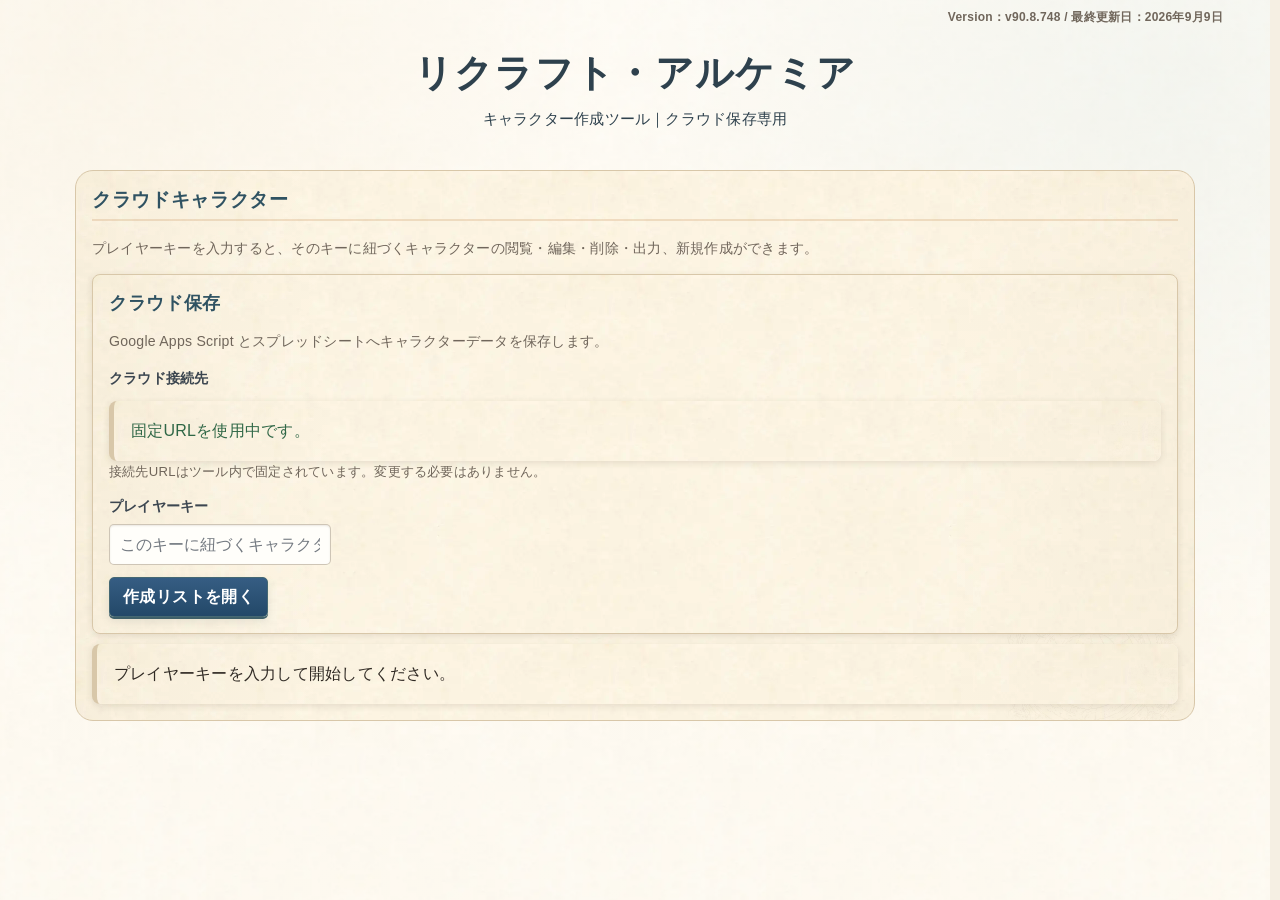
==== index.html @ 20cac740 "Add files via upload" ====
<style id="raCompactButtonsV166">
/* v90.8.392: ボタン幅を文字量に合わせる */
button,.tab,.subtab,.tab-btn{
  width:auto!important;
  max-width:100%!important;
  min-width:0!important;
  height:auto!important;
  padding-left:12px;
  padding-right:12px;
  text-align:left!important;
  white-space:normal!important;
  overflow-wrap:anywhere;
  flex:0 1 auto!important;
}
.buttons,.tabs,.subtabs,.actions,.section-actions{
  display:flex!important;
  flex-wrap:wrap!important;
  justify-content:flex-start!important;
  align-items:flex-start!important;
  gap:7px!important;
  max-width:100%;
}
.buttons>button,.tabs>button,.subtabs>button,.actions>button,.section-actions>button{width:auto!important;flex:0 1 auto!important}
</style>

<!doctype html><meta charset="utf-8"><meta http-equiv="refresh" content="0;url=character.html?v=90.8.748-branch-inheritance-named-processing-ui-fix-20260909"><title>リクラフト・アルケミア v90.8.748</title>
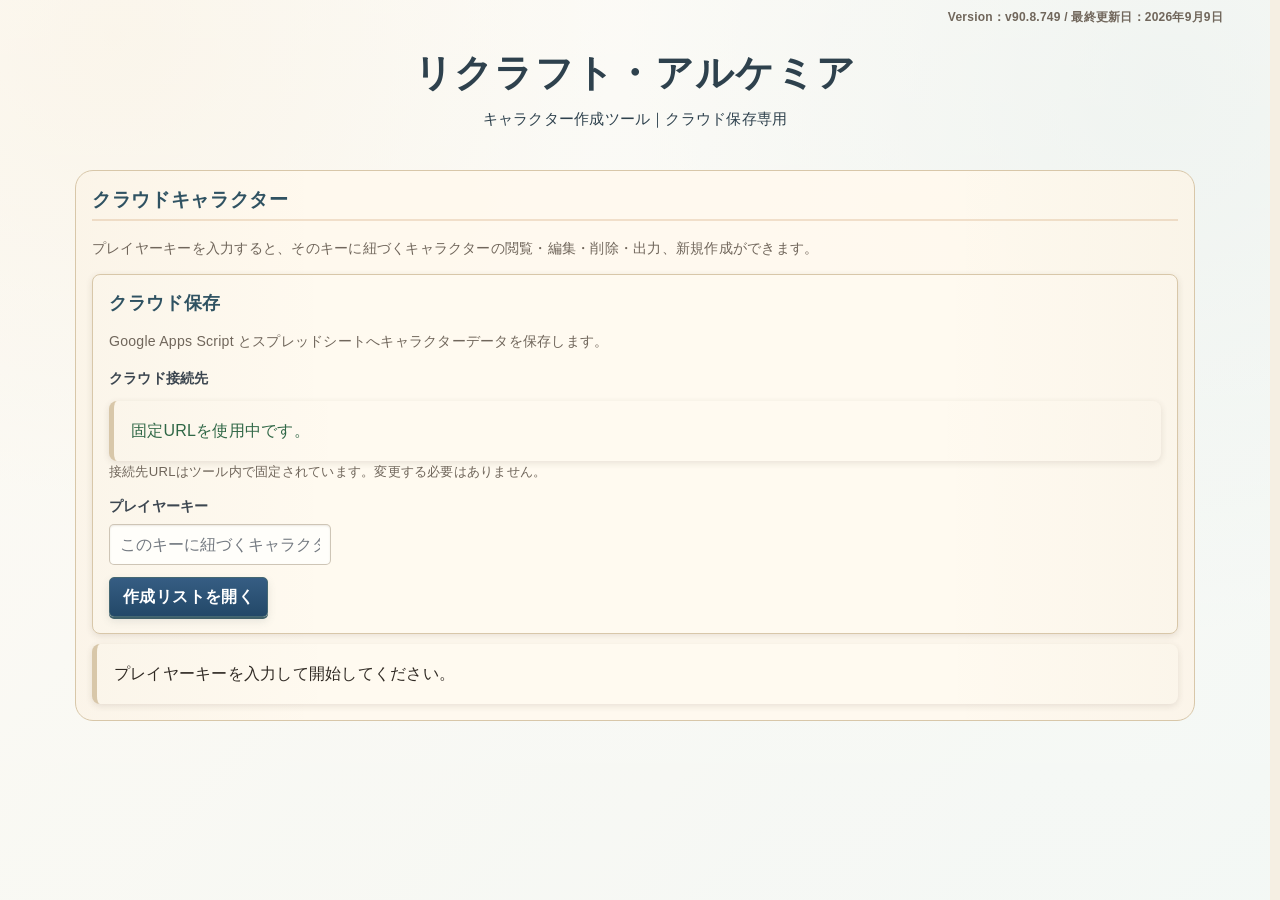
==== commit e509835b: "Add files via upload" ====
--- a/index.html
+++ b/index.html
@@ -24,4 +24,4 @@
 .buttons>button,.tabs>button,.subtabs>button,.actions>button,.section-actions>button{width:auto!important;flex:0 1 auto!important}
 </style>
 
-<!doctype html><meta charset="utf-8"><meta http-equiv="refresh" content="0;url=character.html?v=90.8.748-branch-inheritance-named-processing-ui-fix-20260909"><title>リクラフト・アルケミア v90.8.748</title>
+<!doctype html><meta charset="utf-8"><meta http-equiv="refresh" content="0;url=character.html?v=90.8.749-strong-enemy-signature-balance-20260909"><title>リクラフト・アルケミア v90.8.749</title>
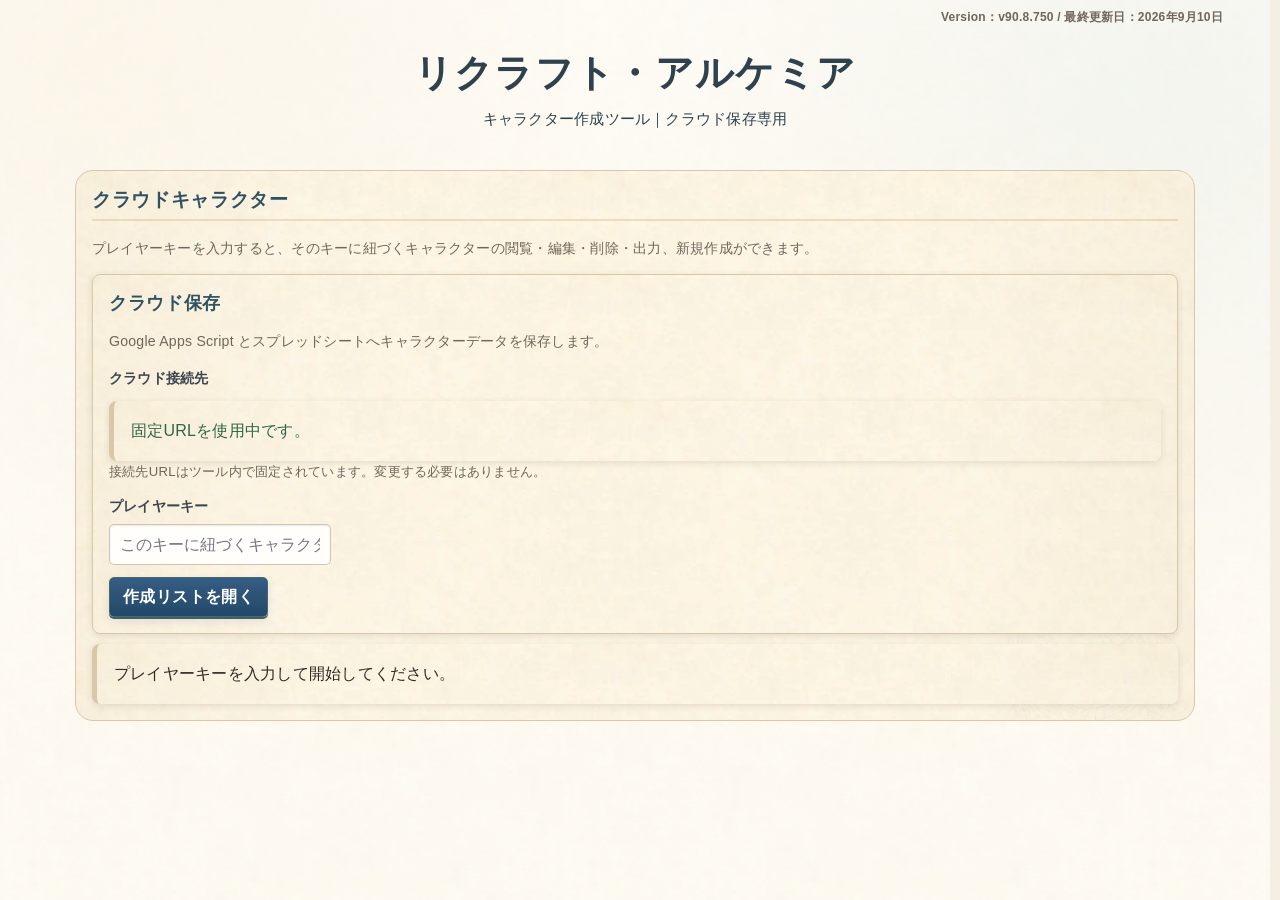
==== commit 69f4d0ff: "Add files via upload" ====
--- a/index.html
+++ b/index.html
@@ -24,4 +24,4 @@
 .buttons>button,.tabs>button,.subtabs>button,.actions>button,.section-actions>button{width:auto!important;flex:0 1 auto!important}
 </style>
 
-<!doctype html><meta charset="utf-8"><meta http-equiv="refresh" content="0;url=character.html?v=90.8.749-strong-enemy-signature-balance-20260909"><title>リクラフト・アルケミア v90.8.749</title>
+<!doctype html><meta charset="utf-8"><meta http-equiv="refresh" content="0;url=character.html?v=90.8.750-weapon-branch-audit-20260910"><title>リクラフト・アルケミア v90.8.750</title>
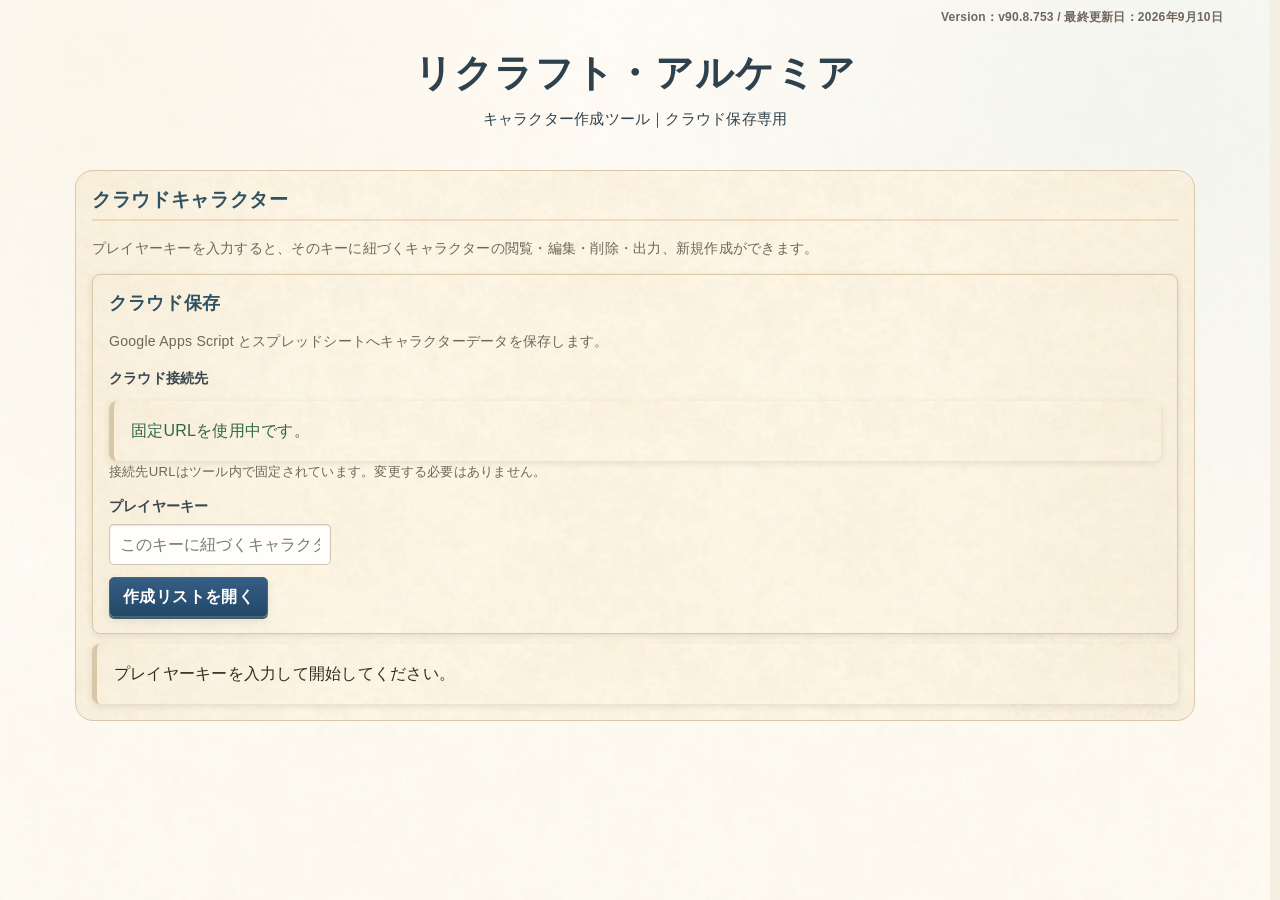
==== commit 8adb2b13: "Add files via upload" ====
--- a/index.html
+++ b/index.html
@@ -24,4 +24,4 @@
 .buttons>button,.tabs>button,.subtabs>button,.actions>button,.section-actions>button{width:auto!important;flex:0 1 auto!important}
 </style>
 
-<!doctype html><meta charset="utf-8"><meta http-equiv="refresh" content="0;url=character.html?v=90.8.750-weapon-branch-audit-20260910"><title>リクラフト・アルケミア v90.8.750</title>
+<!doctype html><meta charset="utf-8"><meta http-equiv="refresh" content="0;url=character.html?v=90.8.753-weapon-branch-audit-20260910"><title>リクラフト・アルケミア v90.8.753</title>
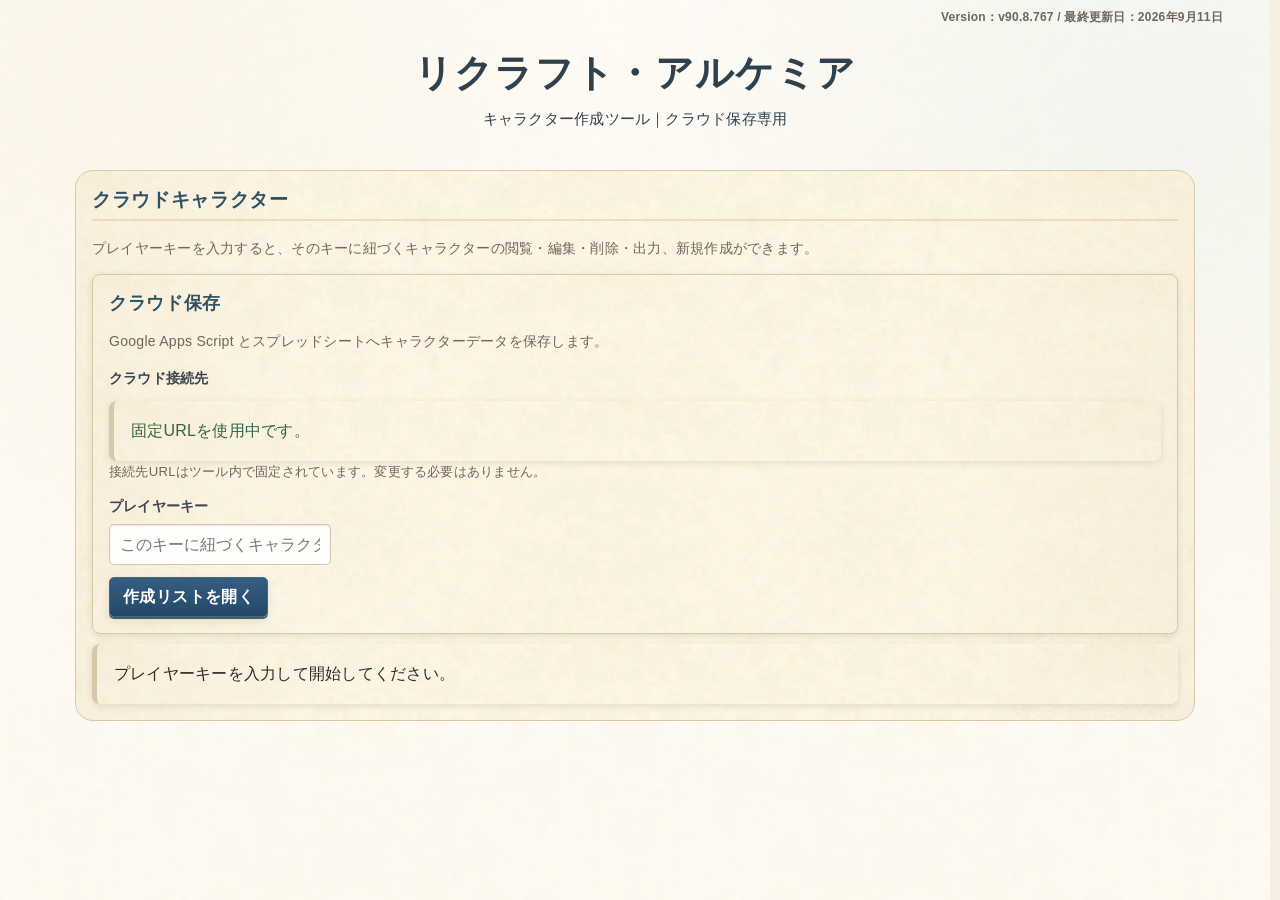
==== commit 6d352db5: "Add files via upload" ====
--- a/index.html
+++ b/index.html
@@ -24,4 +24,4 @@
 .buttons>button,.tabs>button,.subtabs>button,.actions>button,.section-actions>button{width:auto!important;flex:0 1 auto!important}
 </style>
 
-<!doctype html><meta charset="utf-8"><meta http-equiv="refresh" content="0;url=character.html?v=90.8.753-weapon-branch-audit-20260910"><title>リクラフト・アルケミア v90.8.753</title>
+<!doctype html><meta charset="utf-8"><meta http-equiv="refresh" content="0;url=character.html?v=90.8.767-boss-affinity-20260911"><title>リクラフト・アルケミア v90.8.767</title>
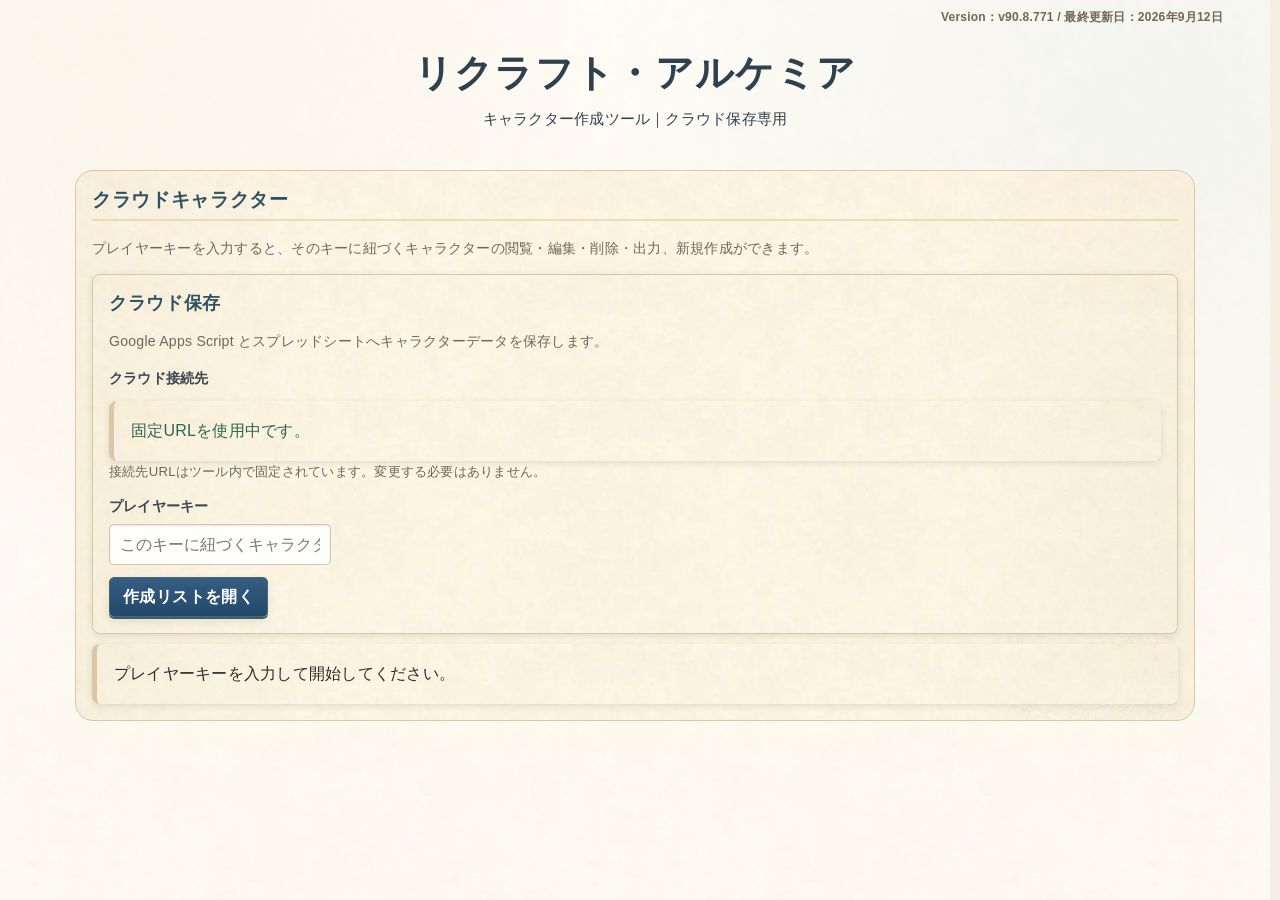
==== commit 678f7101: "Add files via upload" ====
--- a/index.html
+++ b/index.html
@@ -24,4 +24,4 @@
 .buttons>button,.tabs>button,.subtabs>button,.actions>button,.section-actions>button{width:auto!important;flex:0 1 auto!important}
 </style>
 
-<!doctype html><meta charset="utf-8"><meta http-equiv="refresh" content="0;url=character.html?v=90.8.767-boss-affinity-20260911"><title>リクラフト・アルケミア v90.8.767</title>
+<!doctype html><meta charset="utf-8"><meta http-equiv="refresh" content="0;url=character.html?v=90.8.771-weapon-lineage-reaudit-20260912"><title>リクラフト・アルケミア v90.8.771</title>
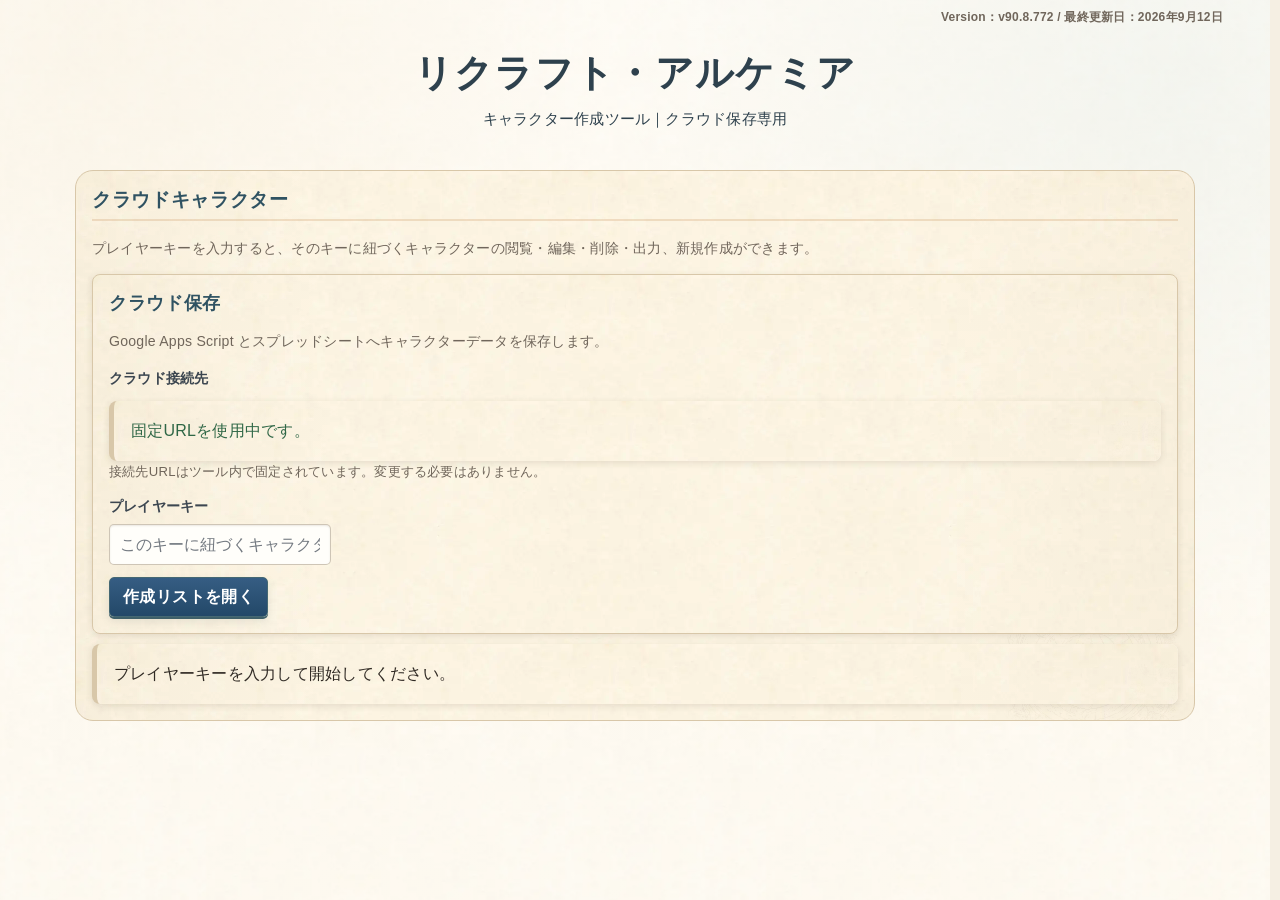
==== commit 72c9d5c7: "Add files via upload" ====
--- a/index.html
+++ b/index.html
@@ -24,4 +24,4 @@
 .buttons>button,.tabs>button,.subtabs>button,.actions>button,.section-actions>button{width:auto!important;flex:0 1 auto!important}
 </style>
 
-<!doctype html><meta charset="utf-8"><meta http-equiv="refresh" content="0;url=character.html?v=90.8.771-weapon-lineage-reaudit-20260912"><title>リクラフト・アルケミア v90.8.771</title>
+<!doctype html><meta charset="utf-8"><meta http-equiv="refresh" content="0;url=character.html?v=90.8.772-weapon-branch-function-diff-20260912"><title>リクラフト・アルケミア v90.8.772</title>
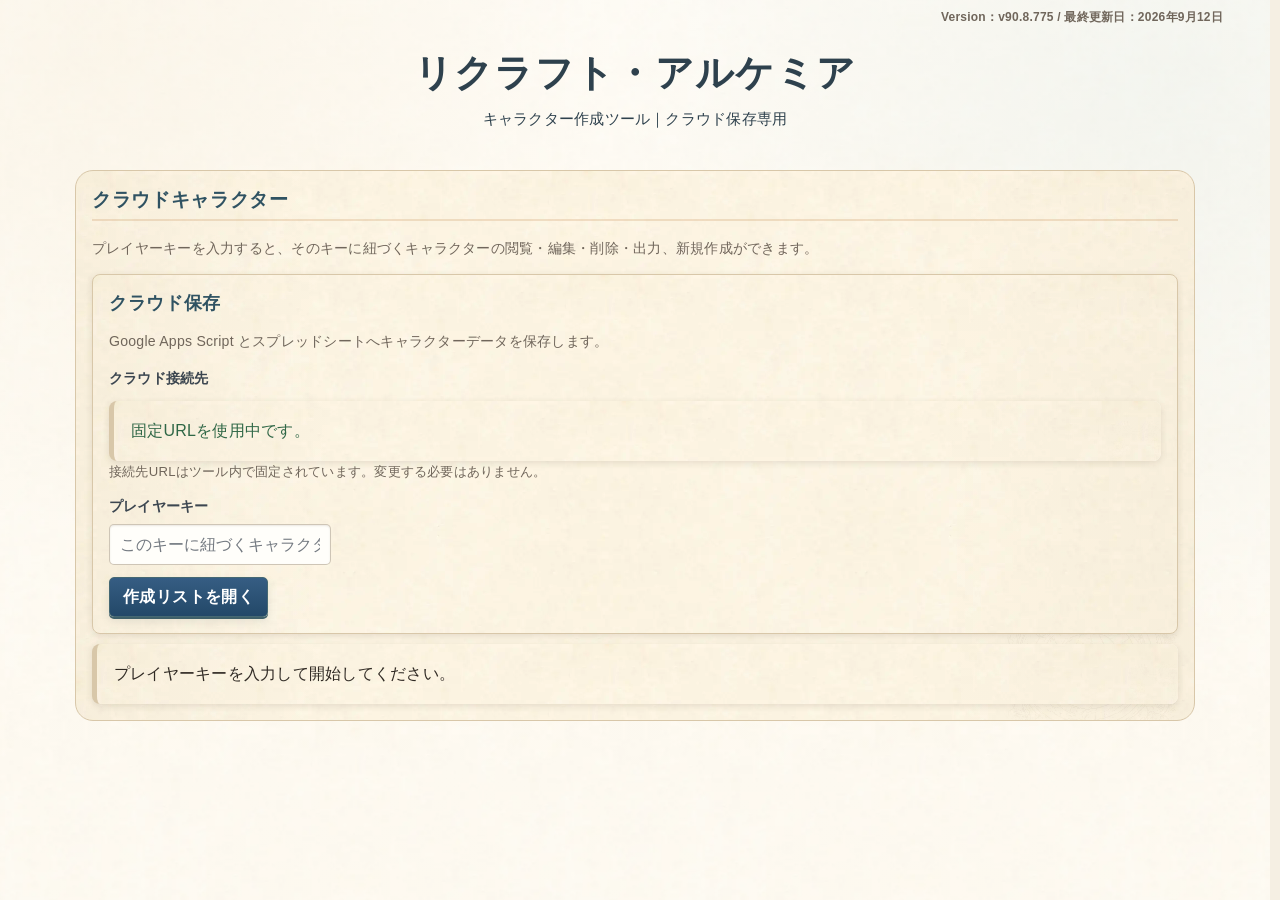
==== commit bdfc3092: "Add files via upload" ====
--- a/index.html
+++ b/index.html
@@ -24,4 +24,4 @@
 .buttons>button,.tabs>button,.subtabs>button,.actions>button,.section-actions>button{width:auto!important;flex:0 1 auto!important}
 </style>
 
-<!doctype html><meta charset="utf-8"><meta http-equiv="refresh" content="0;url=character.html?v=90.8.772-weapon-branch-function-diff-20260912"><title>リクラフト・アルケミア v90.8.772</title>
+<!doctype html><meta charset="utf-8"><meta http-equiv="refresh" content="0;url=character.html?v=90.8.775-area-event-full-audit-20260912"><title>リクラフト・アルケミア v90.8.775</title>
